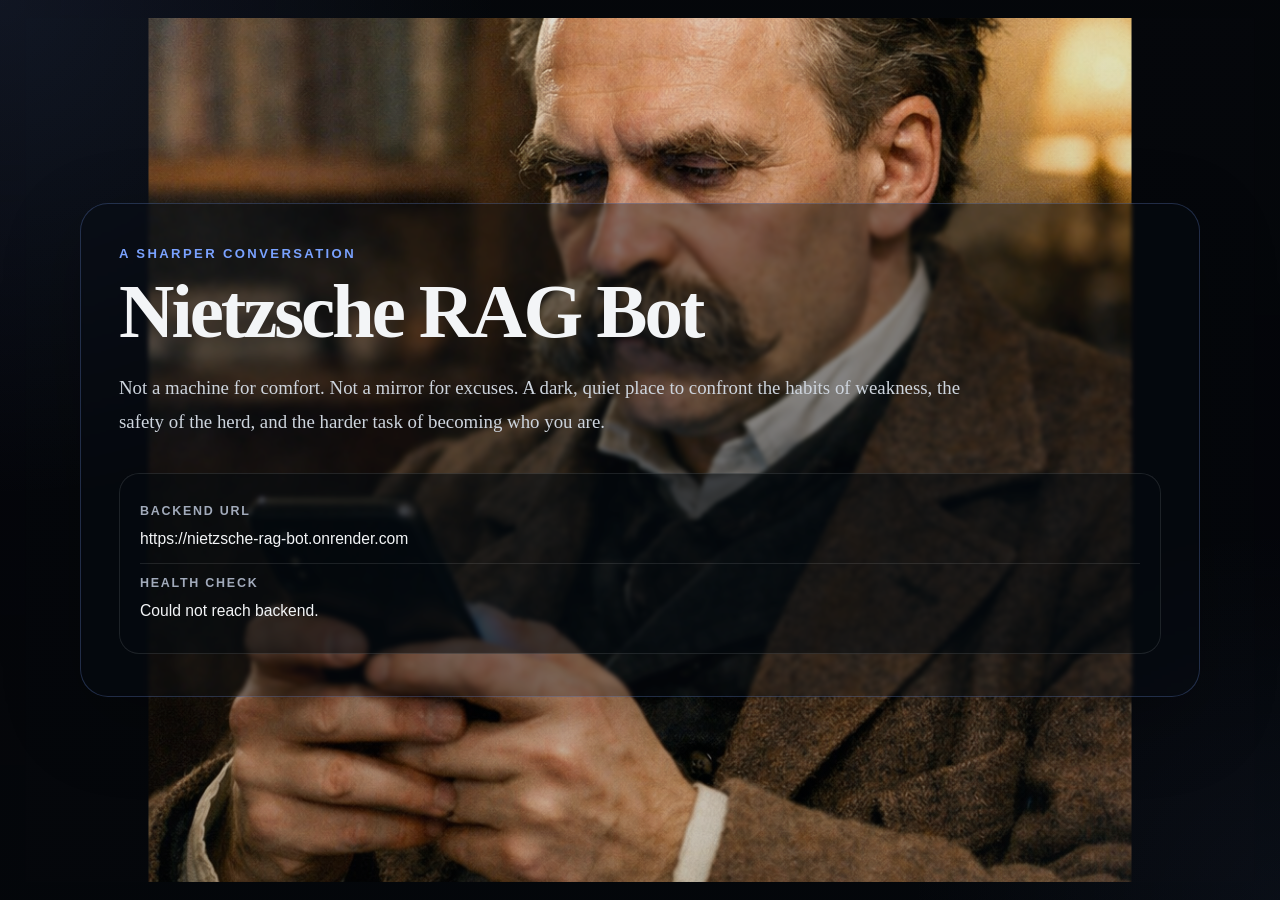
==== app/frontend/index.html @ 639e1587 "frontend first commit" ====
<!DOCTYPE html>
<html lang="en">
  <head>
    <meta charset="UTF-8" />
    <meta name="viewport" content="width=device-width, initial-scale=1.0" />
    <title>Nietzsche RAG Bot</title>
    <link rel="stylesheet" href="./styles.css" />
  </head>
  <body>
    <div class="page-background"></div>
    <div class="background-tint"></div>
    <div class="background-glow"></div>

    <main class="app">
      <section class="hero-card">
        <p class="eyebrow">A sharper conversation</p>

        <h1>Nietzsche RAG Bot</h1>

        <p class="description">
          Not a machine for comfort. Not a mirror for excuses. A dark, quiet place
          to confront the habits of weakness, the safety of the herd, and the harder
          task of becoming who you are.
        </p>

        <div class="status-panel">
          <div class="status-row">
            <span class="label">Backend URL</span>
            <span class="value" id="backend-url"></span>
          </div>

          <div class="status-row">
            <span class="label">Health check</span>
            <span class="value" id="health-status">Checking backend...</span>
          </div>
        </div>
      </section>
    </main>

    <script src="./app.js"></script>
  </body>
</html>
---- app/frontend/styles.css ----
:root {
  --bg: #05070b;
  --card-bg: rgba(7, 12, 19, 0.38);
  --panel-bg: rgba(5, 10, 16, 0.30);
  --border: rgba(122, 162, 255, 0.24);
  --line: rgba(255, 255, 255, 0.10);
  --text: #f3f5f7;
  --muted: #cdd4dd;
  --soft: #a2abbb;
  --blue: #7aa2ff;
  --shadow: 0 24px 80px rgba(0, 0, 0, 0.24);
}

* {
  box-sizing: border-box;
}

html,
body {
  margin: 0;
  min-height: 100%;
  background: var(--bg);
}

body {
  position: relative;
  overflow-x: hidden;
  font-family: Georgia, "Times New Roman", serif;
  color: var(--text);
}

.page-background {
  position: fixed;
  inset: 0;
  background-color: #05070b;
  background-image: url("./assets/nietzsche-bg.jpg");
  background-size: 80%;
  background-position: center center;
  background-repeat: no-repeat;
  z-index: 0;
  transform: scale(0.96);
  transform-origin: center center;
}

.background-tint {
  position: fixed;
  inset: 0;
  background:
    linear-gradient(
      to bottom,
      rgba(3, 6, 10, 0.10),
      rgba(3, 6, 10, 0.16),
      rgba(3, 6, 10, 0.22)
    );
  z-index: 1;
  pointer-events: none;
}

.background-glow {
  position: fixed;
  inset: 0;
  background:
    radial-gradient(circle at top left, rgba(122, 162, 255, 0.10), transparent 32%),
    radial-gradient(circle at bottom right, rgba(122, 162, 255, 0.05), transparent 24%);
  z-index: 2;
  pointer-events: none;
}

.app {
  position: relative;
  z-index: 3;
  min-height: 100vh;
  display: flex;
  align-items: center;
  justify-content: center;
  padding: 40px 20px;
}

.hero-card {
  width: 100%;
  max-width: 1120px;
  padding: 42px 38px;
  border-radius: 28px;
  background: var(--card-bg);
  border: 1px solid var(--border);
  box-shadow: var(--shadow);
  backdrop-filter: blur(2px);
  -webkit-backdrop-filter: blur(2px);
}

.eyebrow {
  margin: 0 0 14px;
  font-family: Arial, Helvetica, sans-serif;
  font-size: 0.82rem;
  font-weight: 700;
  letter-spacing: 0.18em;
  text-transform: uppercase;
  color: var(--blue);
}

h1 {
  margin: 0;
  font-size: clamp(3rem, 6vw, 5.5rem);
  line-height: 0.96;
  letter-spacing: -0.04em;
  color: var(--text);
}

.description {
  max-width: 860px;
  margin: 22px 0 0;
  font-size: 1.18rem;
  line-height: 1.8;
  color: var(--muted);
}

.status-panel {
  margin-top: 34px;
  padding: 18px 20px;
  border-radius: 20px;
  background: var(--panel-bg);
  border: 1px solid var(--line);
  backdrop-filter: blur(1px);
  -webkit-backdrop-filter: blur(1px);
}

.status-row {
  display: flex;
  flex-direction: column;
  gap: 8px;
  padding: 12px 0;
}

.status-row + .status-row {
  border-top: 1px solid var(--line);
}

.label {
  font-family: Arial, Helvetica, sans-serif;
  font-size: 0.78rem;
  font-weight: 700;
  letter-spacing: 0.14em;
  text-transform: uppercase;
  color: var(--soft);
}

.value {
  font-family: Arial, Helvetica, sans-serif;
  font-size: 0.98rem;
  line-height: 1.6;
  color: var(--text);
  word-break: break-word;
}

@media (max-width: 900px) {
  .hero-card {
    max-width: 920px;
    padding: 34px 28px;
  }

  h1 {
    font-size: clamp(2.7rem, 8vw, 4.5rem);
  }

  .description {
    font-size: 1.06rem;
    line-height: 1.75;
  }

  .page-background {
    background-position: 68% 18%;
  }
}

@media (max-width: 640px) {
  .app {
    padding: 18px 12px;
  }

  .hero-card {
    padding: 24px 18px;
    border-radius: 18px;
  }

  .description {
    font-size: 1rem;
    line-height: 1.7;
  }

  .status-panel {
    padding: 14px 16px;
  }

  .page-background {
    background-position: 62% 14%;
    transform: scale(1);
  }
}
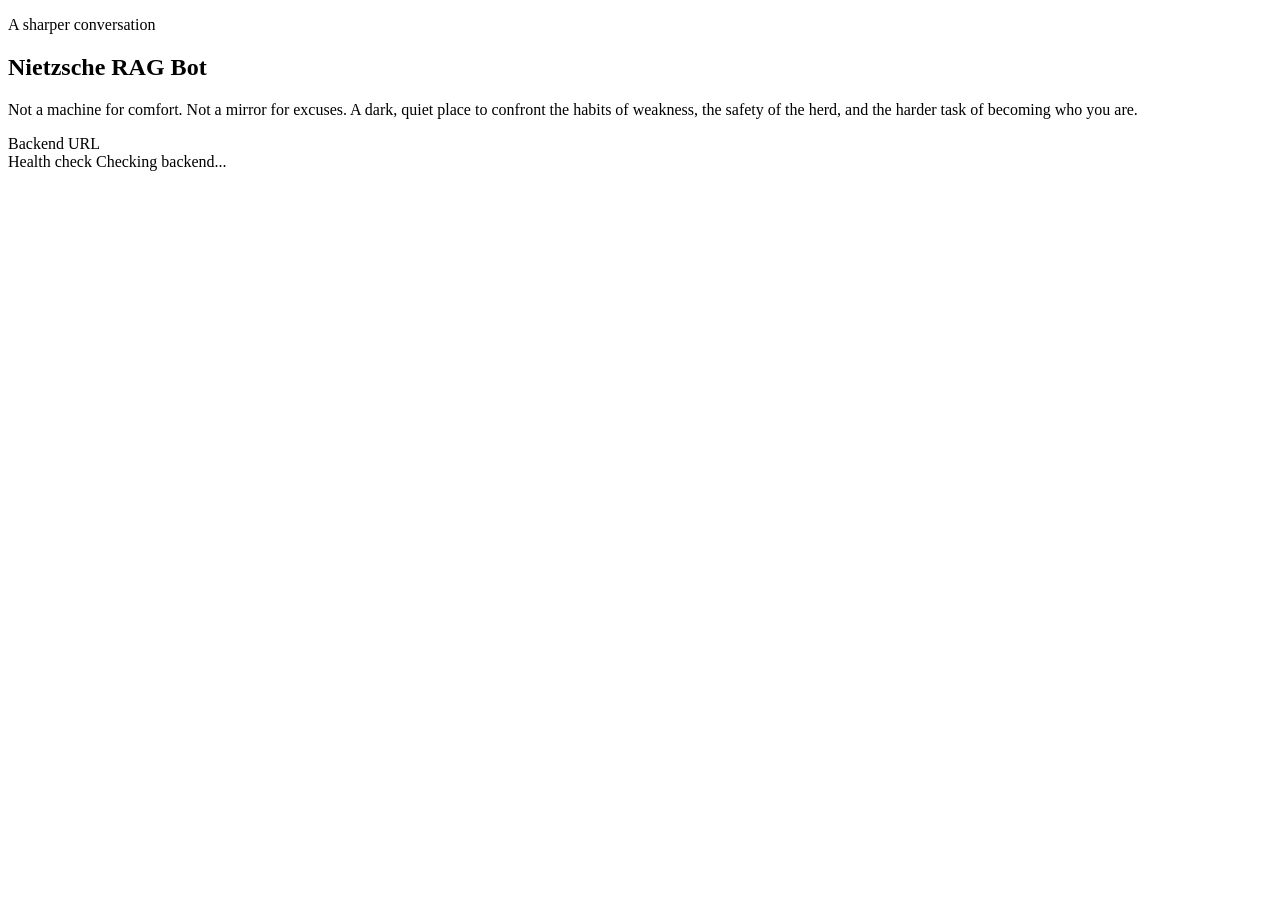
==== commit 356382bf: "Serve frontend from FastAPI root" ====
--- a/app/frontend/index.html
+++ b/app/frontend/index.html
@@ -4,7 +4,7 @@
     <meta charset="UTF-8" />
     <meta name="viewport" content="width=device-width, initial-scale=1.0" />
     <title>Nietzsche RAG Bot</title>
-    <link rel="stylesheet" href="./styles.css" />
+    <link rel="stylesheet" href="/static/styles.css" />
   </head>
   <body>
     <div class="page-background"></div>
@@ -37,6 +37,6 @@
       </section>
     </main>
 
-    <script src="./app.js"></script>
+    <script src="/static/app.js"></script>
   </body>
 </html>
